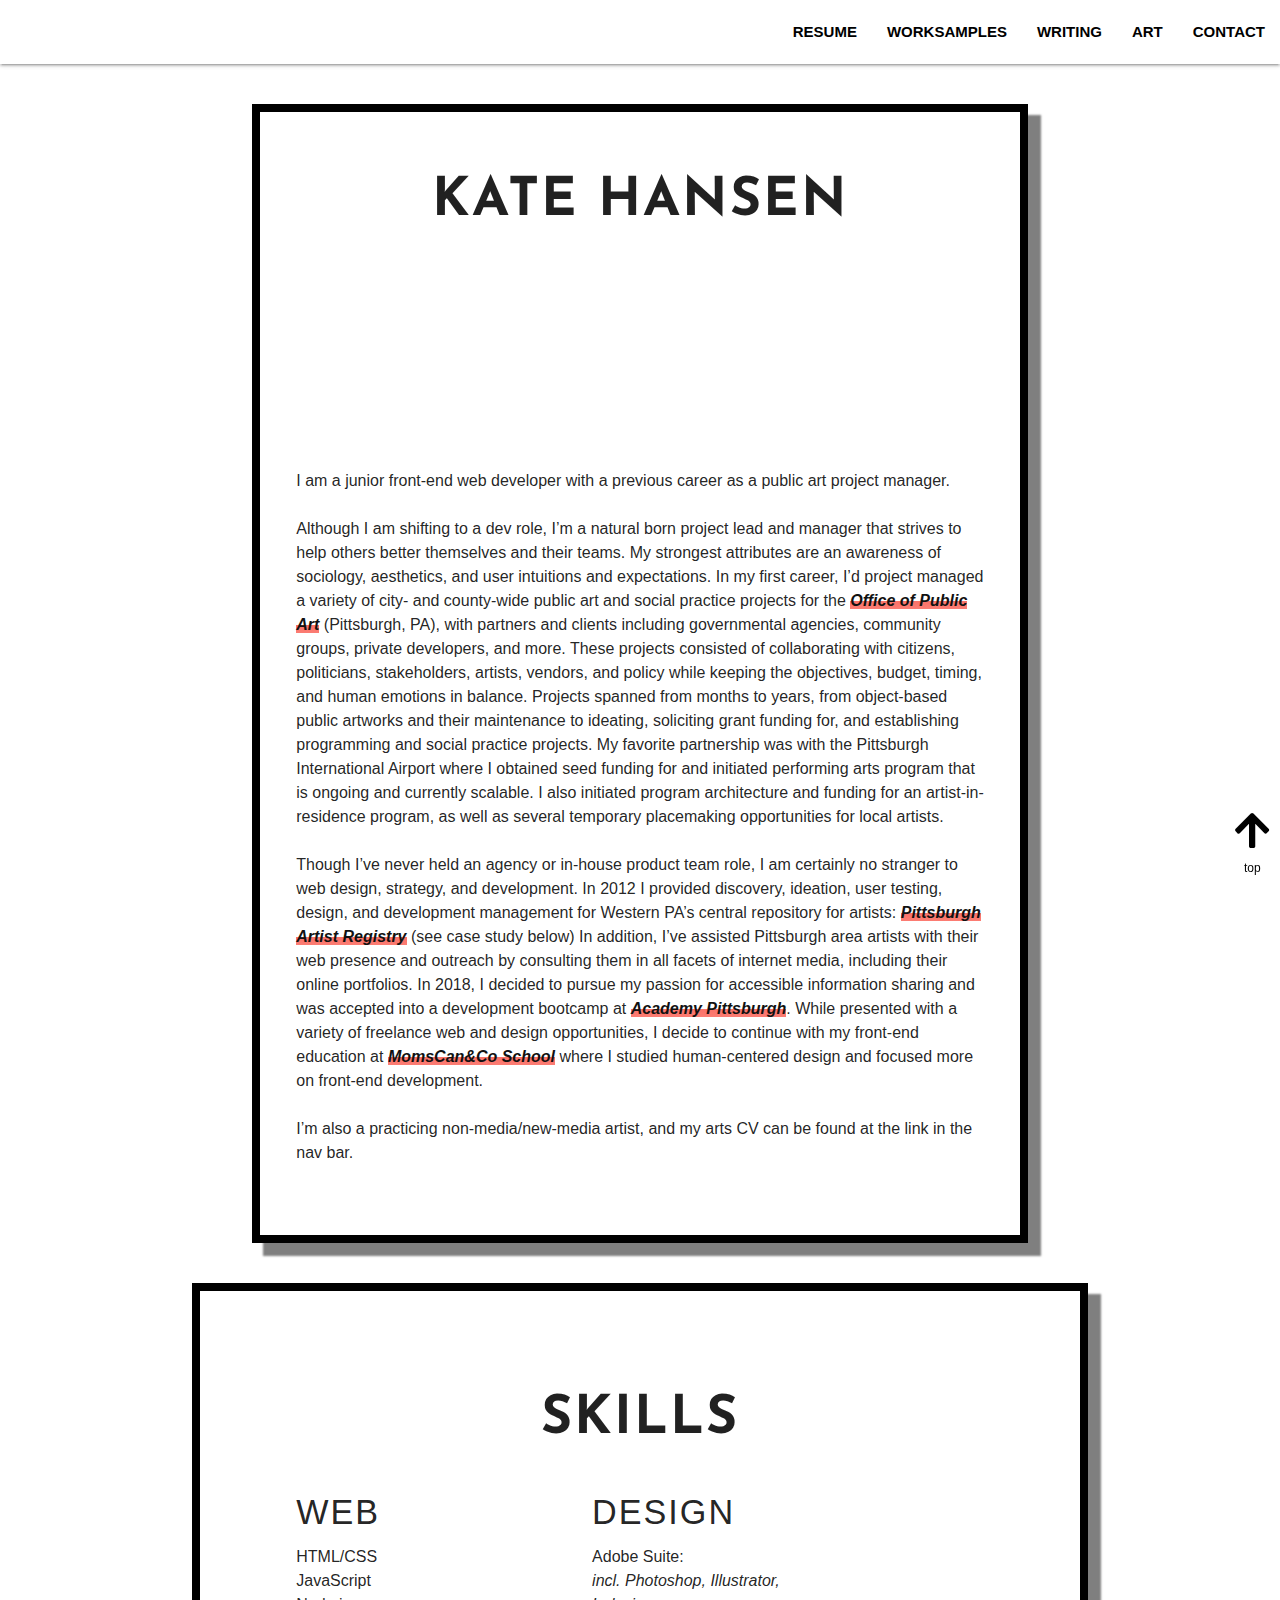
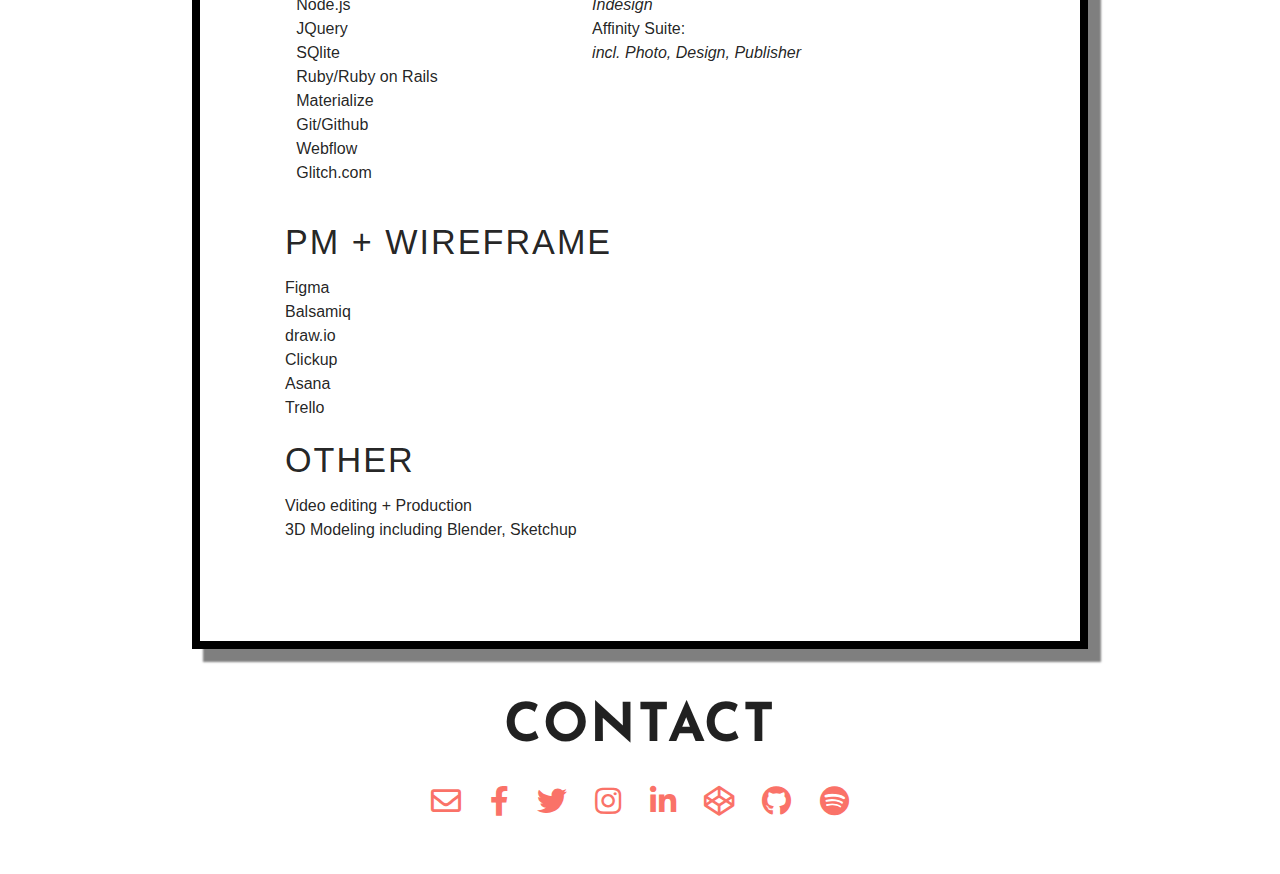
==== index.html @ cfd77d46 "broke pages apart, updated header, updated resume" ====
<!DOCTYPE html>
<html>

<head>
    <!--Import Google Icon Font-->

    <link href="https://fonts.googleapis.com/icon?family=Material+Icons" rel="stylesheet">

    <!--Import materialize.css-->
    <link type="text/css" rel="stylesheet" href="css/materialize.css" media="screen,projection">
    <link type="text/css" rel="stylesheet" href="css/stylesheet.css">
    <link href="http://fonts.googleapis.com/css?family=Josefin+Sans:700|Roboto:300,400,800&display=swap" rel="stylesheet">
    <link rel="stylesheet" href="https://use.fontawesome.com/releases/v5.8.1/css/all.css">
    <script type="text/javascript" src="js/materialize.js"></script>
    <script type="text/javascript" src="js/scripts.js"></script>


    <!--Let browser know website is optimized for mobile-->
    <meta name="viewport" content="width=device-width, initial-scale=1.0" />
</head>

<body>


    <nav>
        <div class="nav-wrapper" id="top">
            <a href="#" data-target="mobile-demo" class="sidenav-trigger"><i class="material-icons">menu</i></a>
            <ul class="right hide-on-med-and-down">
                <li><a href="HANSEN_Kate_resume.pdf" type="pdf" target="_blank">RESUME</a></li>
                <li><a href="worksamples.html">WORKSAMPLES</a></li>
                <li><a href="writing.html">WRITING</a></li>
                <li><a href="artlanding.html">ART</a></li>
                <li><a href="#contact">CONTACT</a></li>
            </ul>
        </div>
    </nav>

    <ul class="sidenav" id="mobile-demo">
        <li><a href="HANSEN_Kate_resume.pdf" type="pdf" target="_blank">RESUME</a></li>
        <li><a href="worksamples.html">WEB + DESIGN</a></li>
        <li><a href="writing.html">WRITING + WKSHPS</a></li>
        <li><a href="artlanding.html">ART</a></li>
        <li><a href="#contact">CONTACT</a></li>
    </ul>

    <a class="buttontop" href="#top">
        <i class="fas fa-arrow-up"><p class ="top">top</p></i>
    </a>



    <!--END NAV-->

    <main class="container">

        <section id="about" class="about">
            <div class="border">
                <div class="row">
                    <div class="col m12 l12">
                        <h2>KATE HANSEN</h2>
                        <div class="sidebar">
                            <div class="portrait">
                                <img class="maskedobject" src="assets/k8web.jpg" alt="Kate portrait">
                            </div>

                            <p>I am a junior front-end web developer with a previous career as a public art project manager. <br> <br> Although I am shifting to a dev role, I’m a natural born project lead and manager that strives to help others better themselves
                                and their teams. My strongest attributes are an awareness of sociology, aesthetics, and user intuitions and expectations. In my first career, I’d project managed a variety of city- and county-wide public art and social
                                practice projects for the <a href="https://www.pittsburghartscouncil.org/public-art" target="_blank">Office of Public Art</a> (Pittsburgh, PA), with partners and clients including governmental agencies, community groups,
                                private developers, and more. These projects consisted of collaborating with citizens, politicians, stakeholders, artists, vendors, and policy while keeping the objectives, budget, timing, and human emotions in balance.
                                Projects spanned from months to years, from object-based public artworks and their maintenance to ideating, soliciting grant funding for, and establishing programming and social practice projects. My favorite partnership
                                was with the Pittsburgh International Airport where I obtained seed funding for and initiated performing arts program that is ongoing and currently scalable. I also initiated program architecture and funding for an artist-in-residence
                                program, as well as several temporary placemaking opportunities for local artists. <br><br> Though I’ve never held an agency or in-house product team role, I am certainly no stranger to web design, strategy, and development.
                                In 2012 I provided discovery, ideation, user testing, design, and development management for Western PA’s central repository for artists: <a href="https://www.pittsburghartistregistry.org/" target="_blank">Pittsburgh Artist Registry</a>                                (see case study below) In addition, I’ve assisted Pittsburgh area artists with their web presence and outreach by consulting them in all facets of internet media, including their online portfolios. In 2018, I decided to
                                pursue my passion for accessible information sharing and was accepted into a development bootcamp at <a href="https://academypgh.com/" target="_blank">Academy Pittsburgh</a>. While presented with a variety of freelance
                                web and design opportunities, I decide to continue with my front-end education at <a href="https://www.momscan.co" target="_blank">MomsCan&Co School</a> where I studied human-centered design and focused more on front-end
                                development.
                                <br><br> I’m also a practicing non-media/new-media artist, and my arts CV can be found at the link in the nav bar.
                            </p>

                        </div>
                    </div>
                </div>
            </div>
        </section>

        <div class="border">
            <section id="skills">
                <h2>SKILLS</h2>
                <div class="row">
                    <div class="col s12 l5">
                        <ul class="skills1">
                            <h4>WEB</h4>
                            <li>HTML/CSS</li>
                            <li>JavaScript</li>
                            <li>Node.js</li>
                            <li>JQuery</li>
                            <li>SQlite</li>
                            <li>Ruby/Ruby on Rails</li>
                            <li>Materialize</li>
                            <li>Git/Github</li>
                            <li>Webflow</li>
                            <li>Glitch.com</li>

                        </ul>
                    </div>

                    <div class="col s12 l4">
                        <ul class="skills2">
                            <h4>DESIGN</h4>
                            <li>Adobe Suite:<br> <span class="italp">incl. Photoshop, Illustrator, Indesign</li></span>
                                <li>Affinity Suite:<span class="italp"><br>incl. Photo, Design, Publisher</li></span>
                                    </h3>
                    </div>
                </div>

                <div class="col s12 l4">
                    <ul class="skills3">
                        <h4>PM + WIREFRAME</h4>
                        <li>Figma</li>
                        <li>Balsamiq</li>
                        <li>draw.io</li>
                        <li>Clickup</li>
                        <li>Asana</li>
                        <li>Trello</li>
                        <li></li>
                    </ul>
                </div>

                <div class="col s12 l4">
                    <ul class="skills3">
                        <h4>OTHER</h4>
                        <li>Video editing + Production</li>
                        <li>3D Modeling including Blender, Sketchup</li>
                    </ul>
                </div>
        </div>

        </section>
        </div>



        <!-- -----------WRITING AND WORKSHoPS --------- -->





        <!-----------------CONTACT FORM--------------------->
        <footer class="contact" id="contact">
            <h2>CONTACT</h2>

            <div class="socialmedia">
                <a href="mailto:k8hansen@gmail.com?Subject=I followed a link from your website and here I am" target="_blank"><i class="far fa-envelope "></i></a>
                <a href="https://www.facebook.com/k8hansen" target="_blank "><i class="fab fa-facebook-f "></i></a>
                <a href="http://www.twitter.com/newgroundsIRL " target="_blank "> <i class="fab fa-twitter "></i></a>
                <a href="https://www.instagram.com/mallpalm/ " target="_blank "> <i class="fab fa-instagram "></i></a>
                <a href="https://www.linkedin.com/in/k8hansen/ " target="_blank "><i class="fab fa-linkedin-in "></i></a>
                <a href="https://codepen.io/k8hansen/ " target="_blank "><i class="fab fa-codepen "></i></a>
                <a href="https://github.com/k8hansen " target="_blank "><i class="fab fa-github "></i></a>
                <a href="https://open.spotify.com/user/1259062356?si=SzQe3dGZTHu_bhyRapSGHA " target="_blank "> <i class="fab fa-spotify "></i></a>
            </div>
        </footer>


        <!--JavaScript at end of body for optimized loading-->
        <script src="https://code.jquery.com/jquery-3.4.1.min.js"></script>
        <script src="https://cdnjs.cloudflare.com/ajax/libs/materialize/1.0.0/js/materialize.min.js"></script>
        <script>
            $(document).ready(function() {
                $('.sidenav').sidenav();
                $('.tooltipped').tooltip()
            });
        </script>

</body>

</html>
---- css/stylesheet.css ----
@media screen and (max-width: 600px) {
    .main {
        padding: 15px 20px;
    }
}

.div {
    display: block;
}

.resume {
    height: 100vh;
    padding: 0 40px;
    margin-top: 50px;
}

.contact {
    padding: 0 40px;
    margin: 50px;
}

p {
    margin-bottom: 25px;
}

.about a {
    color: #111;
    padding: 0;
    text-decoration: none;
    background-image: linear-gradient( transparent 0%, transparent calc(50% - 8px), #FA7268 calc(50% - 8px), rgb(254, 147, 140) 100%);
    transition: background-position 120ms ease-in-out, padding 120ms ease-in-out;
    background-size: 100% 200%;
    background-position: 0 0;
    font-style: italic;
    font-weight: bold;
    cursor: pointer;
}

.about a:hover {
    padding: 2px 0 4px 0;
    background-image: linear-gradient( transparent 0%, transparent calc(50% - 8px), rgb(254, 147, 140) calc(50% - 8px), #FA7268 100%);
    background-position: 0 100%;
}

.container {}


/*-------------------Navigation-------------------*/

.nav-wrapper li {
    color: black;
}

.intro {
    height: 100vh;
    z-index: 5;
}


/*------------BUTTON TOP-----------------*/

.buttontop {
    position: fixed;
    font-size: 40px;
    bottom: .1%;
    right: .8%;
    color: black !important;
    font-weight: 800;
    z-index: 10;
}

.buttontop i:hover {
    color: #FA7268;
}

.top {
    font-size: .3em;
    text-align: center;
}


/*----border-----*/

.border {
    border: 8px solid black;
    padding: 25px;
    box-shadow: 12px 12px 2px 1px rgba(0, 0, 0, .5);
}


/*-------ABOUT-----------*/

.maskedobject {
    mask: url(https://svgshare.com/i/EAi.svg);
    -webkit-mask: url(https://svgshare.com/i/EAi.svg);
    -webkit-mask-size: cover;
    text-align: center;
    max-width: 200px;
    display: block;
    margin: 0 auto;
}

section {
    min-height: 100vh;
    padding: 40px 60px;
}


/*-------SKILLS-----------*/

.logo {
    max-height: 50px;
    margin-top: 25px;
}

.rectangle {
    max-height: 60px;
}

.italp {
    font-style: italic;
}


/*--------WORKSAMPLE CARDS----------*/

.row {
    width: 100%;
}

.card {
    border: 6px solid black;
}


/*--------CONTACT----------*/

.socialmedia,
.far,
.fab {
    font-size: 30px;
}

.contact {
    text-align: center;
}

.contact a {
    padding: 10px;
    color: #FA7268;
}

.contact a:hover {
    padding: 10px;
    color: orangered;
}


/* --------ARTWORK-------- */

.workcontainer {
    justify-content: center;
}

.dadpranks h4 {
    padding: 40px;
}

.artworkembed {
    max-width: 100%;
    text-align: center;
}

.sectioncolumn {
    flex-direction: column;
}

.sectioncolumn h2 {
    text-align: left;
}

.sectionheader {
    display: flex;
    justify-content: space-between;
}
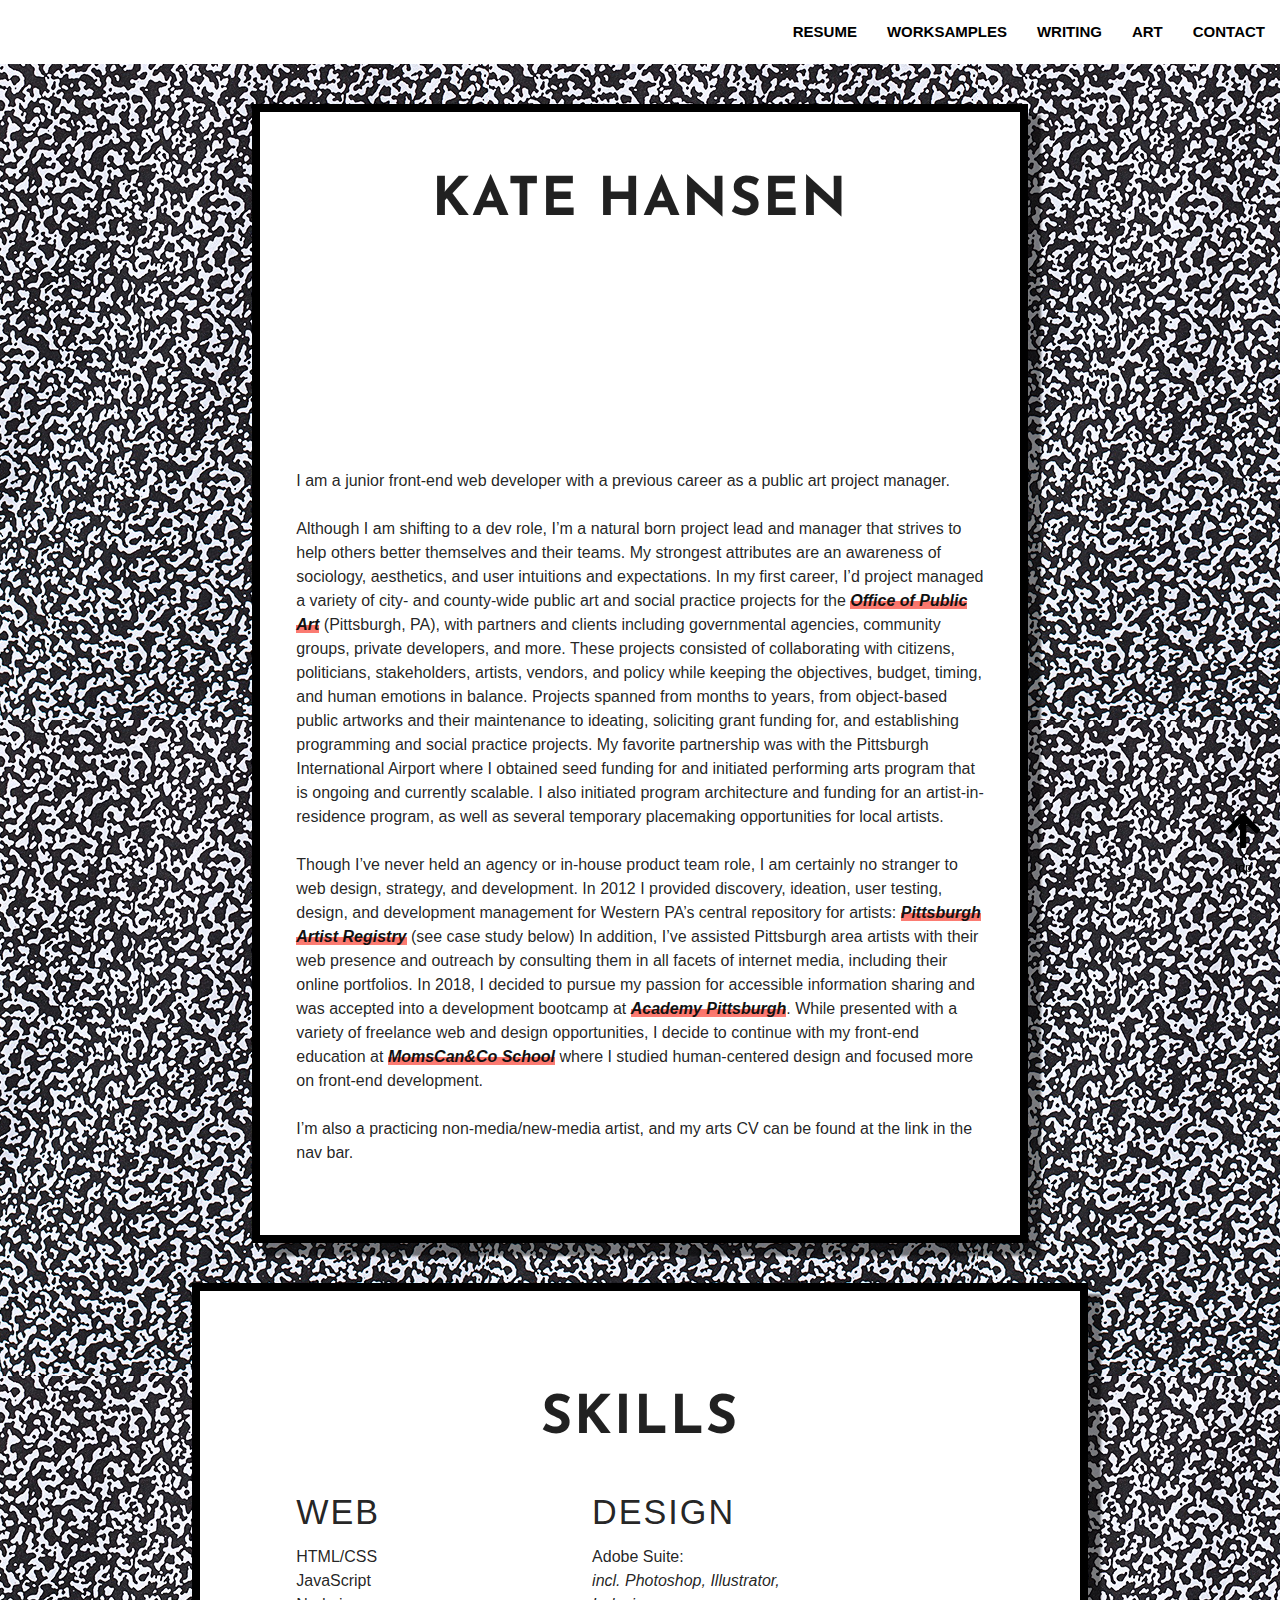
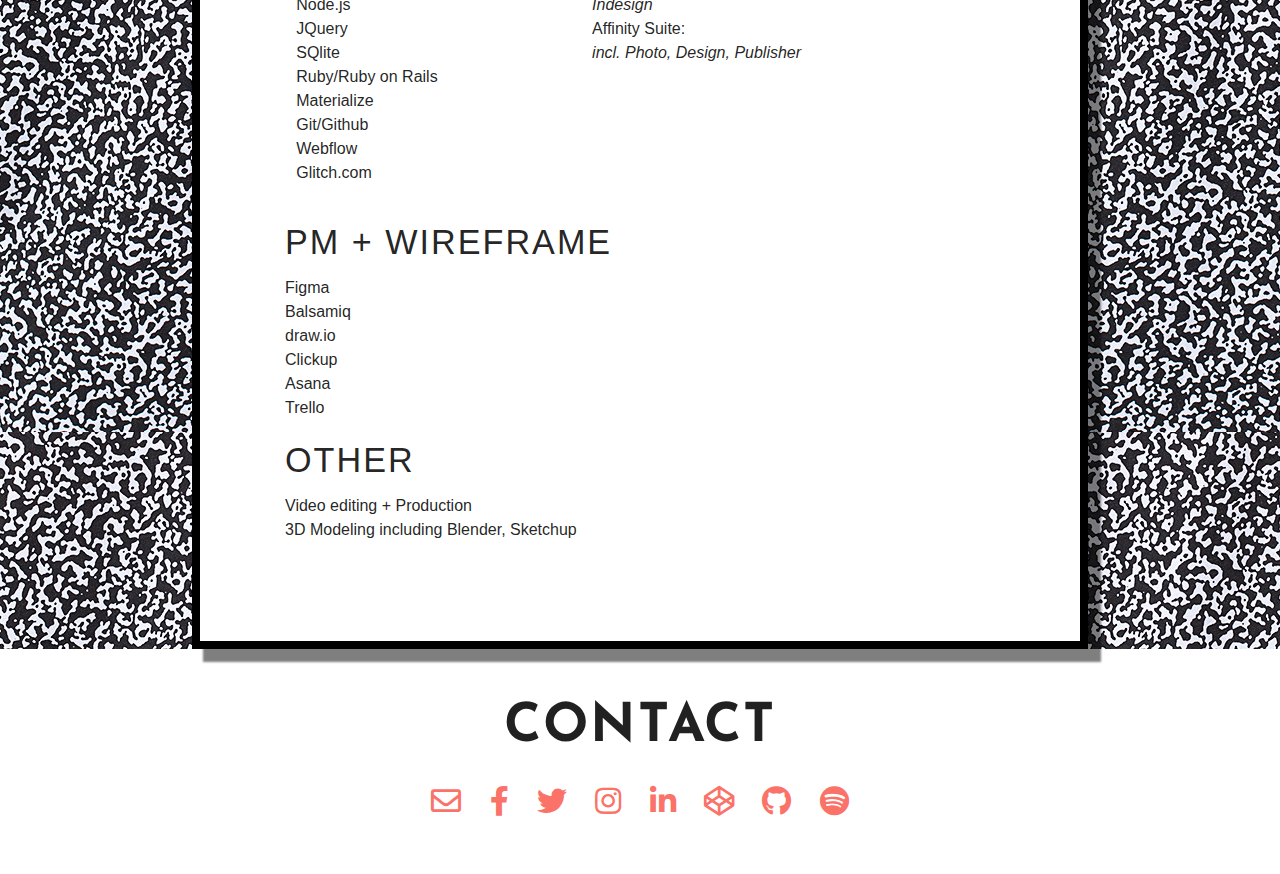
==== commit 222db020: "updated workstamples and background" ====
--- a/index.html
+++ b/index.html
@@ -50,128 +50,129 @@
 
 
     <!--END NAV-->
+    <div class="noborder">
+        <main class="container">
 
-    <main class="container">
+            <section id="about" class="about">
+                <div class="border">
+                    <div class="row">
+                        <div class="col m12 l12">
+                            <h2>KATE HANSEN</h2>
+                            <div class="sidebar">
+                                <div class="portrait">
+                                    <img class="maskedobject" src="assets/k8web.jpg" alt="Kate portrait">
+                                </div>
 
-        <section id="about" class="about">
-            <div class="border">
-                <div class="row">
-                    <div class="col m12 l12">
-                        <h2>KATE HANSEN</h2>
-                        <div class="sidebar">
-                            <div class="portrait">
-                                <img class="maskedobject" src="assets/k8web.jpg" alt="Kate portrait">
+                                <p>I am a junior front-end web developer with a previous career as a public art project manager. <br> <br> Although I am shifting to a dev role, I’m a natural born project lead and manager that strives to help others better
+                                    themselves and their teams. My strongest attributes are an awareness of sociology, aesthetics, and user intuitions and expectations. In my first career, I’d project managed a variety of city- and county-wide public
+                                    art and social practice projects for the <a href="https://www.pittsburghartscouncil.org/public-art" target="_blank">Office of Public Art</a> (Pittsburgh, PA), with partners and clients including governmental agencies,
+                                    community groups, private developers, and more. These projects consisted of collaborating with citizens, politicians, stakeholders, artists, vendors, and policy while keeping the objectives, budget, timing, and human
+                                    emotions in balance. Projects spanned from months to years, from object-based public artworks and their maintenance to ideating, soliciting grant funding for, and establishing programming and social practice projects.
+                                    My favorite partnership was with the Pittsburgh International Airport where I obtained seed funding for and initiated performing arts program that is ongoing and currently scalable. I also initiated program architecture
+                                    and funding for an artist-in-residence program, as well as several temporary placemaking opportunities for local artists. <br><br> Though I’ve never held an agency or in-house product team role, I am certainly no stranger
+                                    to web design, strategy, and development. In 2012 I provided discovery, ideation, user testing, design, and development management for Western PA’s central repository for artists: <a href="https://www.pittsburghartistregistry.org/"
+                                        target="_blank">Pittsburgh Artist Registry</a> (see case study below) In addition, I’ve assisted Pittsburgh area artists with their web presence and outreach by consulting them in all facets of internet media, including
+                                    their online portfolios. In 2018, I decided to pursue my passion for accessible information sharing and was accepted into a development bootcamp at <a href="https://academypgh.com/" target="_blank">Academy Pittsburgh</a>.
+                                    While presented with a variety of freelance web and design opportunities, I decide to continue with my front-end education at <a href="https://www.momscan.co" target="_blank">MomsCan&Co School</a> where I studied human-centered
+                                    design and focused more on front-end development.
+                                    <br><br> I’m also a practicing non-media/new-media artist, and my arts CV can be found at the link in the nav bar.
+                                </p>
+
                             </div>
-
-                            <p>I am a junior front-end web developer with a previous career as a public art project manager. <br> <br> Although I am shifting to a dev role, I’m a natural born project lead and manager that strives to help others better themselves
-                                and their teams. My strongest attributes are an awareness of sociology, aesthetics, and user intuitions and expectations. In my first career, I’d project managed a variety of city- and county-wide public art and social
-                                practice projects for the <a href="https://www.pittsburghartscouncil.org/public-art" target="_blank">Office of Public Art</a> (Pittsburgh, PA), with partners and clients including governmental agencies, community groups,
-                                private developers, and more. These projects consisted of collaborating with citizens, politicians, stakeholders, artists, vendors, and policy while keeping the objectives, budget, timing, and human emotions in balance.
-                                Projects spanned from months to years, from object-based public artworks and their maintenance to ideating, soliciting grant funding for, and establishing programming and social practice projects. My favorite partnership
-                                was with the Pittsburgh International Airport where I obtained seed funding for and initiated performing arts program that is ongoing and currently scalable. I also initiated program architecture and funding for an artist-in-residence
-                                program, as well as several temporary placemaking opportunities for local artists. <br><br> Though I’ve never held an agency or in-house product team role, I am certainly no stranger to web design, strategy, and development.
-                                In 2012 I provided discovery, ideation, user testing, design, and development management for Western PA’s central repository for artists: <a href="https://www.pittsburghartistregistry.org/" target="_blank">Pittsburgh Artist Registry</a>                                (see case study below) In addition, I’ve assisted Pittsburgh area artists with their web presence and outreach by consulting them in all facets of internet media, including their online portfolios. In 2018, I decided to
-                                pursue my passion for accessible information sharing and was accepted into a development bootcamp at <a href="https://academypgh.com/" target="_blank">Academy Pittsburgh</a>. While presented with a variety of freelance
-                                web and design opportunities, I decide to continue with my front-end education at <a href="https://www.momscan.co" target="_blank">MomsCan&Co School</a> where I studied human-centered design and focused more on front-end
-                                development.
-                                <br><br> I’m also a practicing non-media/new-media artist, and my arts CV can be found at the link in the nav bar.
-                            </p>
-
                         </div>
                     </div>
                 </div>
-            </div>
-        </section>
+            </section>
 
-        <div class="border">
-            <section id="skills">
-                <h2>SKILLS</h2>
-                <div class="row">
-                    <div class="col s12 l5">
-                        <ul class="skills1">
-                            <h4>WEB</h4>
-                            <li>HTML/CSS</li>
-                            <li>JavaScript</li>
-                            <li>Node.js</li>
-                            <li>JQuery</li>
-                            <li>SQlite</li>
-                            <li>Ruby/Ruby on Rails</li>
-                            <li>Materialize</li>
-                            <li>Git/Github</li>
-                            <li>Webflow</li>
-                            <li>Glitch.com</li>
+            <div class="border">
+                <section id="skills">
+                    <h2>SKILLS</h2>
+                    <div class="row">
+                        <div class="col s12 l5">
+                            <ul class="skills1">
+                                <h4>WEB</h4>
+                                <li>HTML/CSS</li>
+                                <li>JavaScript</li>
+                                <li>Node.js</li>
+                                <li>JQuery</li>
+                                <li>SQlite</li>
+                                <li>Ruby/Ruby on Rails</li>
+                                <li>Materialize</li>
+                                <li>Git/Github</li>
+                                <li>Webflow</li>
+                                <li>Glitch.com</li>
 
+                            </ul>
+                        </div>
+
+                        <div class="col s12 l4">
+                            <ul class="skills2">
+                                <h4>DESIGN</h4>
+                                <li>Adobe Suite:<br> <span class="italp">incl. Photoshop, Illustrator, Indesign</li></span>
+                                    <li>Affinity Suite:<span class="italp"><br>incl. Photo, Design, Publisher</li></span>
+                                        </h3>
+                        </div>
+                    </div>
+
+                    <div class="col s12 l4">
+                        <ul class="skills3">
+                            <h4>PM + WIREFRAME</h4>
+                            <li>Figma</li>
+                            <li>Balsamiq</li>
+                            <li>draw.io</li>
+                            <li>Clickup</li>
+                            <li>Asana</li>
+                            <li>Trello</li>
+                            <li></li>
                         </ul>
                     </div>
 
                     <div class="col s12 l4">
-                        <ul class="skills2">
-                            <h4>DESIGN</h4>
-                            <li>Adobe Suite:<br> <span class="italp">incl. Photoshop, Illustrator, Indesign</li></span>
-                                <li>Affinity Suite:<span class="italp"><br>incl. Photo, Design, Publisher</li></span>
-                                    </h3>
+                        <ul class="skills3">
+                            <h4>OTHER</h4>
+                            <li>Video editing + Production</li>
+                            <li>3D Modeling including Blender, Sketchup</li>
+                        </ul>
                     </div>
-                </div>
+            </div>
 
-                <div class="col s12 l4">
-                    <ul class="skills3">
-                        <h4>PM + WIREFRAME</h4>
-                        <li>Figma</li>
-                        <li>Balsamiq</li>
-                        <li>draw.io</li>
-                        <li>Clickup</li>
-                        <li>Asana</li>
-                        <li>Trello</li>
-                        <li></li>
-                    </ul>
-                </div>
+            </section>
+    </div>
 
-                <div class="col s12 l4">
-                    <ul class="skills3">
-                        <h4>OTHER</h4>
-                        <li>Video editing + Production</li>
-                        <li>3D Modeling including Blender, Sketchup</li>
-                    </ul>
-                </div>
-        </div>
+    </div>
 
-        </section>
-        </div>
-
-
-
-        <!-- -----------WRITING AND WORKSHoPS --------- -->
+    <!-- -----------WRITING AND WORKSHoPS --------- -->
 
 
 
 
 
-        <!-----------------CONTACT FORM--------------------->
-        <footer class="contact" id="contact">
-            <h2>CONTACT</h2>
+    <!-----------------CONTACT FORM--------------------->
+    <footer class="contact" id="contact">
+        <h2>CONTACT</h2>
 
-            <div class="socialmedia">
-                <a href="mailto:k8hansen@gmail.com?Subject=I followed a link from your website and here I am" target="_blank"><i class="far fa-envelope "></i></a>
-                <a href="https://www.facebook.com/k8hansen" target="_blank "><i class="fab fa-facebook-f "></i></a>
-                <a href="http://www.twitter.com/newgroundsIRL " target="_blank "> <i class="fab fa-twitter "></i></a>
-                <a href="https://www.instagram.com/mallpalm/ " target="_blank "> <i class="fab fa-instagram "></i></a>
-                <a href="https://www.linkedin.com/in/k8hansen/ " target="_blank "><i class="fab fa-linkedin-in "></i></a>
-                <a href="https://codepen.io/k8hansen/ " target="_blank "><i class="fab fa-codepen "></i></a>
-                <a href="https://github.com/k8hansen " target="_blank "><i class="fab fa-github "></i></a>
-                <a href="https://open.spotify.com/user/1259062356?si=SzQe3dGZTHu_bhyRapSGHA " target="_blank "> <i class="fab fa-spotify "></i></a>
-            </div>
-        </footer>
+        <div class="socialmedia">
+            <a href="mailto:k8hansen@gmail.com?Subject=I followed a link from your website and here I am" target="_blank"><i class="far fa-envelope "></i></a>
+            <a href="https://www.facebook.com/k8hansen" target="_blank "><i class="fab fa-facebook-f "></i></a>
+            <a href="http://www.twitter.com/newgroundsIRL " target="_blank "> <i class="fab fa-twitter "></i></a>
+            <a href="https://www.instagram.com/mallpalm/ " target="_blank "> <i class="fab fa-instagram "></i></a>
+            <a href="https://www.linkedin.com/in/k8hansen/ " target="_blank "><i class="fab fa-linkedin-in "></i></a>
+            <a href="https://codepen.io/k8hansen/ " target="_blank "><i class="fab fa-codepen "></i></a>
+            <a href="https://github.com/k8hansen " target="_blank "><i class="fab fa-github "></i></a>
+            <a href="https://open.spotify.com/user/1259062356?si=SzQe3dGZTHu_bhyRapSGHA " target="_blank "> <i class="fab fa-spotify "></i></a>
+        </div>
+    </footer>
 
 
-        <!--JavaScript at end of body for optimized loading-->
-        <script src="https://code.jquery.com/jquery-3.4.1.min.js"></script>
-        <script src="https://cdnjs.cloudflare.com/ajax/libs/materialize/1.0.0/js/materialize.min.js"></script>
-        <script>
-            $(document).ready(function() {
-                $('.sidenav').sidenav();
-                $('.tooltipped').tooltip()
-            });
-        </script>
+    <!--JavaScript at end of body for optimized loading-->
+    <script src="https://code.jquery.com/jquery-3.4.1.min.js"></script>
+    <script src="https://cdnjs.cloudflare.com/ajax/libs/materialize/1.0.0/js/materialize.min.js"></script>
+    <script>
+        $(document).ready(function() {
+            $('.sidenav').sidenav();
+            $('.tooltipped').tooltip()
+        });
+    </script>
 
 </body>
 
--- a/css/stylesheet.css
+++ b/css/stylesheet.css
@@ -42,13 +42,12 @@
     background-position: 0 100%;
 }
 
-.container {}
-
 
 /*-------------------Navigation-------------------*/
 
 .nav-wrapper li {
     color: black;
+    background-color: white;
 }
 
 .intro {
@@ -63,7 +62,7 @@
     position: fixed;
     font-size: 40px;
     bottom: .1%;
-    right: .8%;
+    right: 1.5%;
     color: black !important;
     font-weight: 800;
     z-index: 10;
@@ -85,6 +84,23 @@
     border: 8px solid black;
     padding: 25px;
     box-shadow: 12px 12px 2px 1px rgba(0, 0, 0, .5);
+    background-color: white;
+}
+
+@media screen and (max-width: 600px) {
+    .border {
+        border: none;
+        padding: 0px;
+        box-shadow: none;
+    }
+    .noborder {
+        background-color: none;
+    }
+}
+
+.noborder {
+    background-repeat: repeat;
+    background-image: url("/assets/notebook.png")
 }
 
 
@@ -132,6 +148,76 @@
     border: 6px solid black;
 }
 
+.boldtype {
+    font-weight: bold;
+}
+
+.linkbutton {
+    border: 8px solid black;
+    padding: 25px;
+    font-weight: bold;
+    font-size: 1.2em;
+    text-align: center;
+    margin: 10px;
+    background-color: #FA7268;
+}
+
+.linkbutton:hover {
+    cursor: pointer;
+    background-color: black;
+    color: white;
+}
+
+.buttonlink-worksamples {
+    color: black;
+    margin-bottom: 5rem;
+}
+
+.worksample-image {
+    width: 250px;
+    height: auto;
+    padding: 25px;
+    border: 8px solid black;
+}
+
+.worksample-imgcontainer {
+    display: flex;
+    justify-content: space-around;
+}
+
+.worksample-heading,
+h3 {
+    padding-top: 2rem;
+}
+
+.worksample-heading,
+h5 {
+    padding-top: 2rem;
+}
+
+.worksample-body {
+    background-repeat: repeat;
+    background-image: url("/assets/notebook.png")
+}
+
+.webdesign {
+    background-color: rgba(223, 223, 223);
+    border-radius: 25px;
+    margin: 20px;
+}
+
+.production {
+    background-color: rgba(191, 191, 191);
+    border-radius: 25px;
+    margin: 20px;
+}
+
+.other {
+    background-color: rgba(155, 155, 155);
+    border-radius: 25px;
+    margin: 20px;
+}
+
 
 /*--------CONTACT----------*/
 
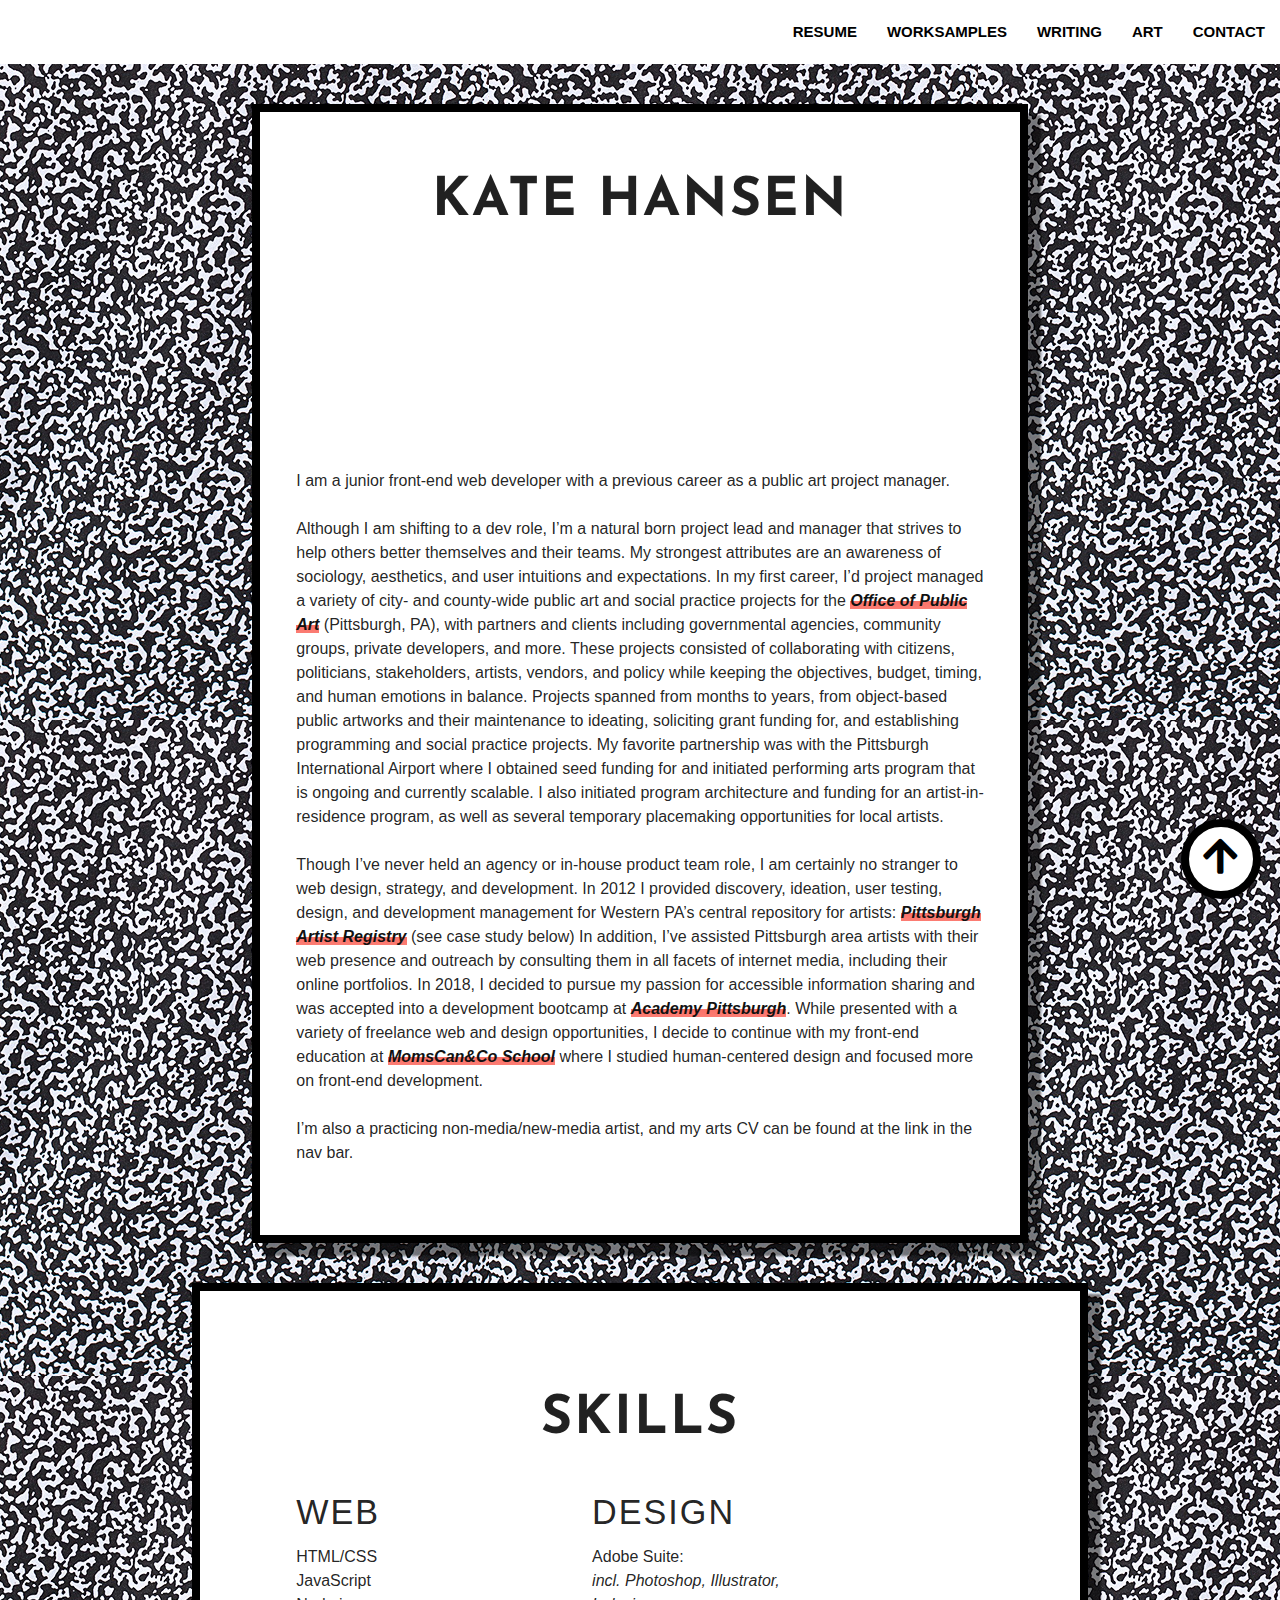
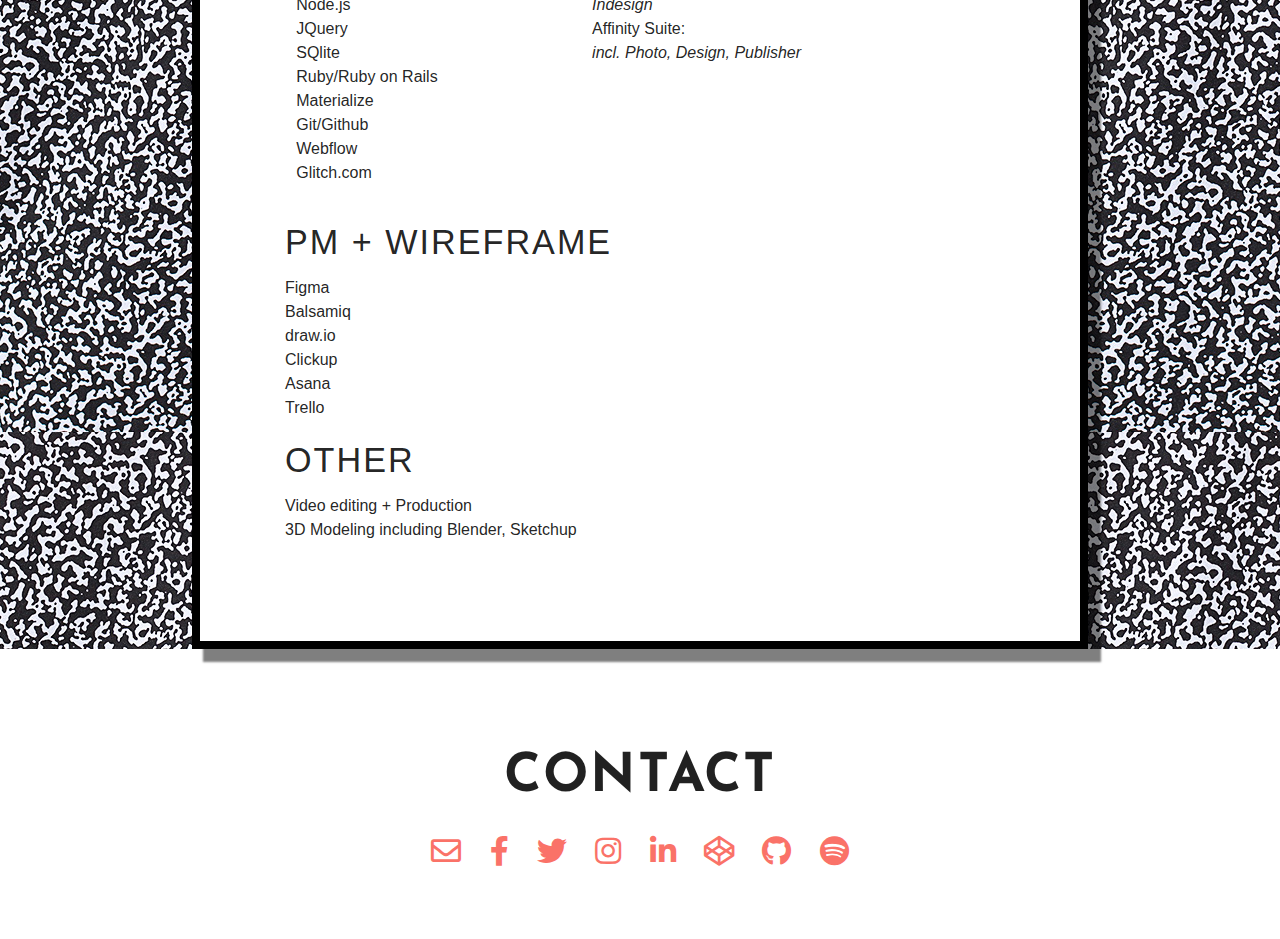
==== commit 1835caae: "added disclaimer and par worksample, edited top button" ====
--- a/index.html
+++ b/index.html
@@ -44,7 +44,7 @@
     </ul>
 
     <a class="buttontop" href="#top">
-        <i class="fas fa-arrow-up"><p class ="top">top</p></i>
+        <i class="fas fa-arrow-up"></i>
     </a>
 
 
--- a/css/stylesheet.css
+++ b/css/stylesheet.css
@@ -15,12 +15,16 @@
 }
 
 .contact {
-    padding: 0 40px;
+    padding: 15px 40px;
     margin: 50px;
 }
 
 p {
     margin-bottom: 25px;
+}
+
+.nav-wrapper {
+    background-color: white;
 }
 
 .about a {
@@ -66,10 +70,22 @@
     color: black !important;
     font-weight: 800;
     z-index: 10;
+    border-radius: 50px;
+    width: 80px;
+    height: 80px;
+    background-color: white;
+    text-align: center;
+    vertical-align: middle;
+    display: inline-block;
+    border: 8px solid black;
+}
+
+.buttontop:hover {
+    background-color: #ccff00;
 }
 
 .buttontop i:hover {
-    color: #FA7268;
+    color: rgb(7, 7, 7);
 }
 
 .top {
@@ -218,6 +234,34 @@
     margin: 20px;
 }
 
+.disclaimer {
+    background-color: white;
+    border: 8px solid black;
+    margin: 15px;
+    text-align: center;
+}
+
+.disclaimer h4 {
+    text-align: center;
+}
+
+@media screen and (max-width: 600px) {
+    .disclaimer {
+        border: none;
+        padding: 0px;
+        box-shadow: none;
+        text-align: center;
+    }
+    .disclaimer h1 {
+        font-size: 1em;
+        padding: 10px;
+    }
+}
+
+.par-button {
+    text-align: center;
+}
+
 
 /*--------CONTACT----------*/
 
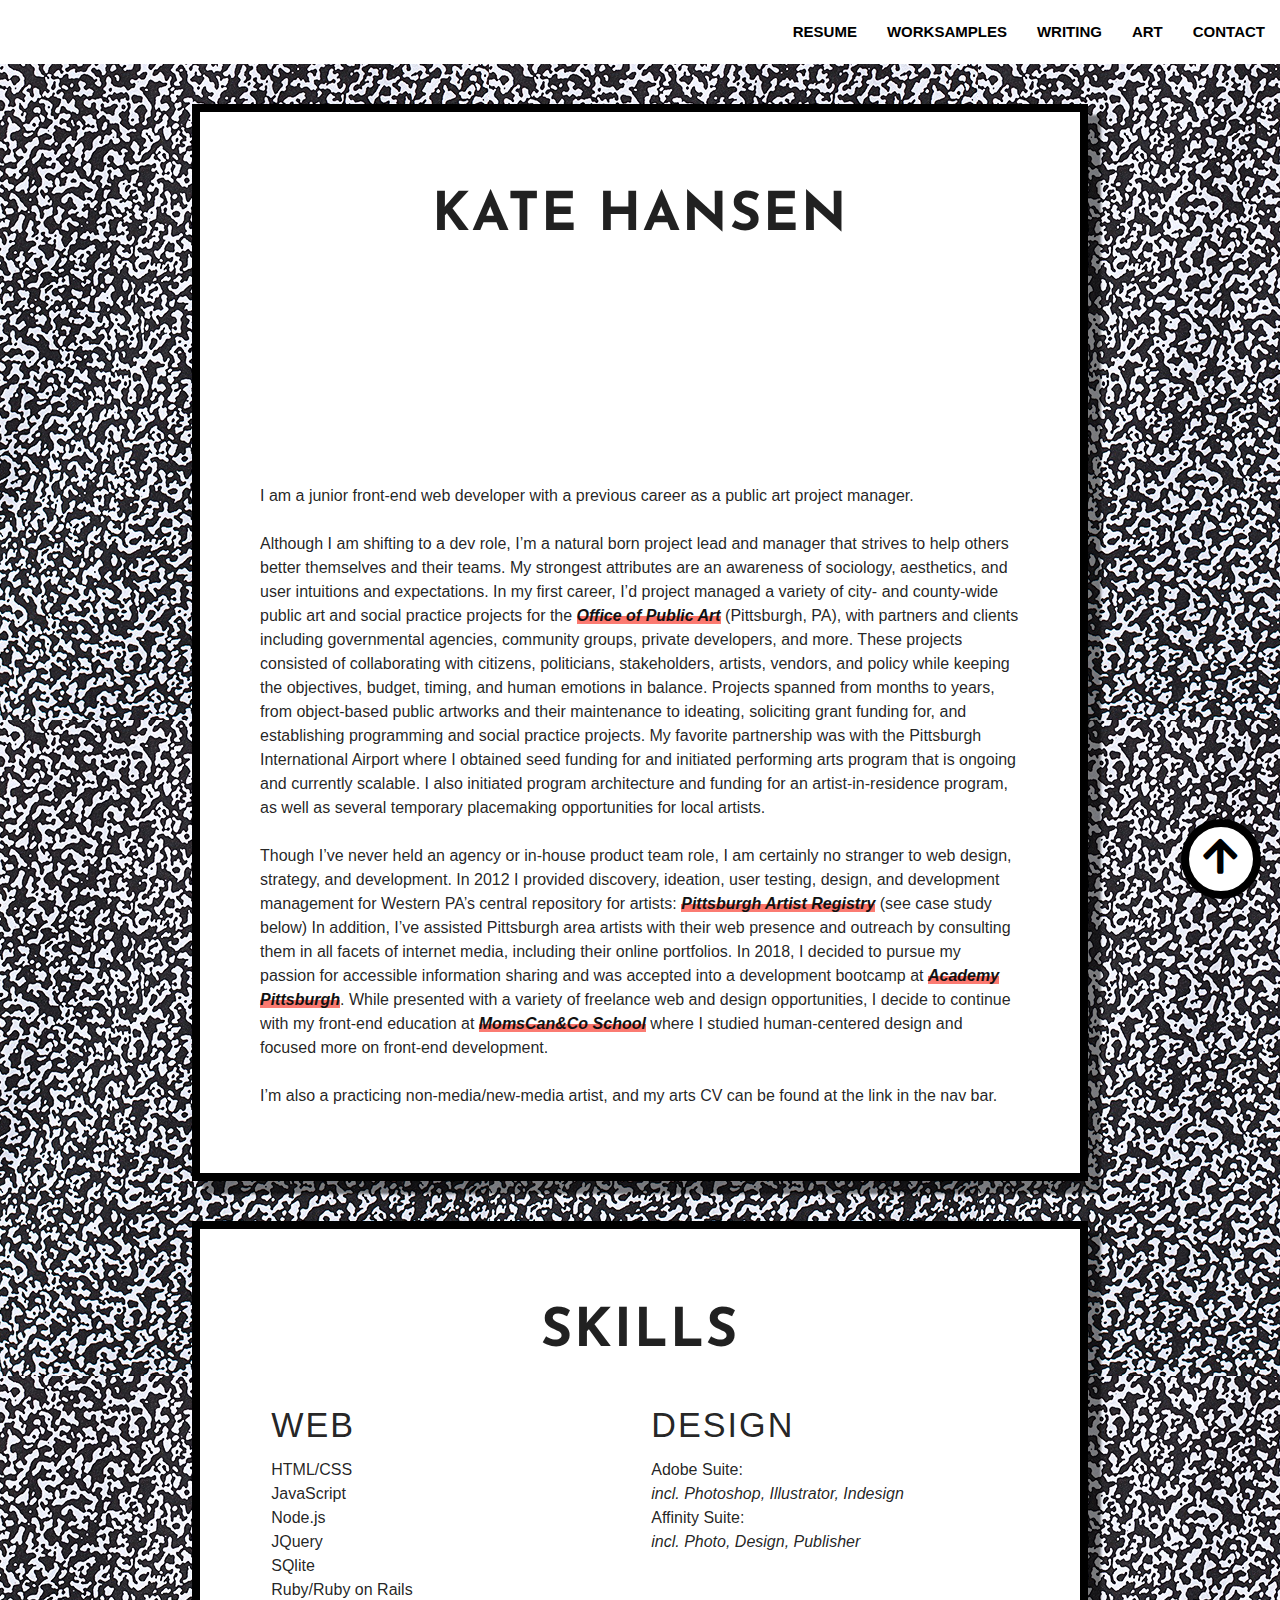
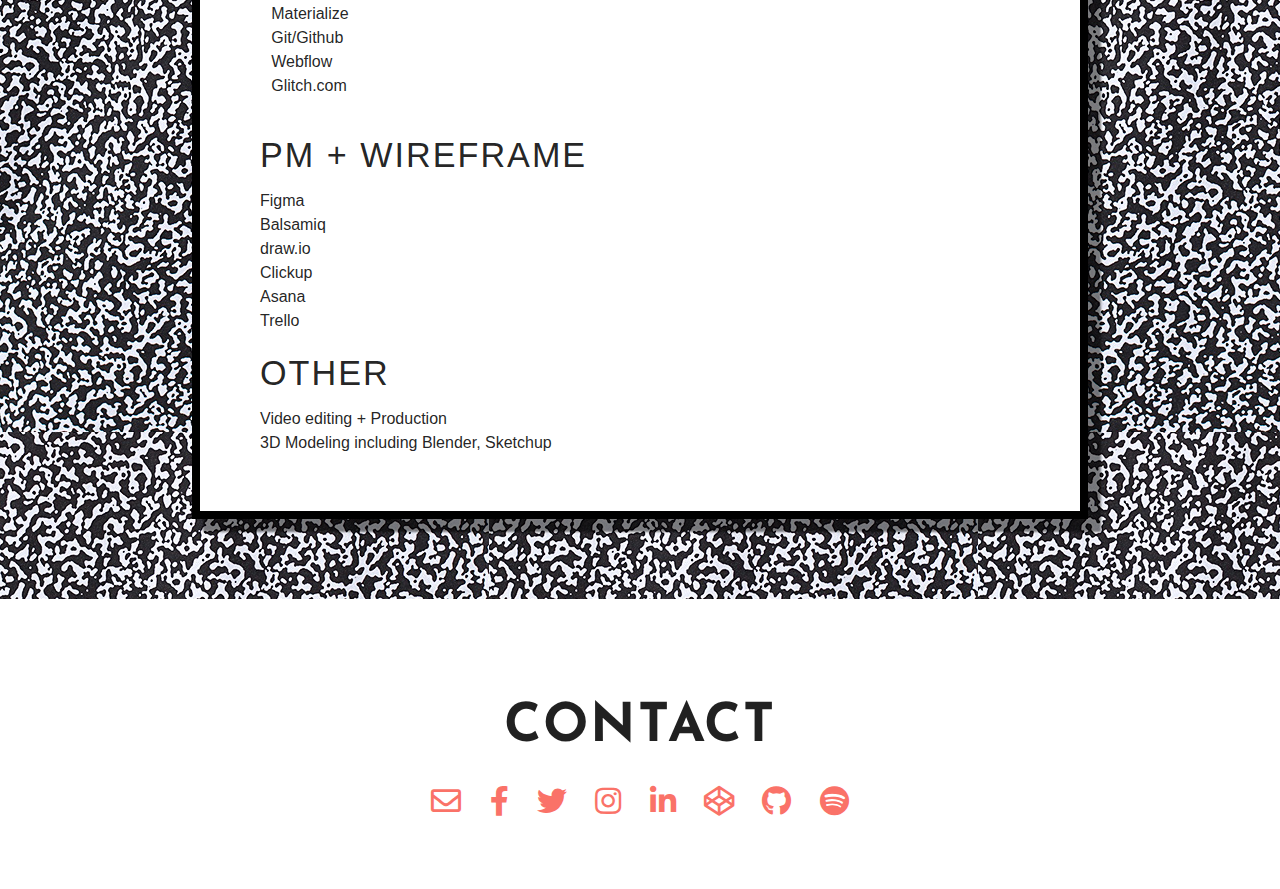
==== commit 33c70c31: "Refactor markup of homepage blocks" ====
--- a/index.html
+++ b/index.html
@@ -53,90 +53,94 @@
     <div class="noborder">
         <main class="container">
 
-            <section id="about" class="about">
-                <div class="border">
+            <div id="about" class="border about">
+                <h2>KATE HANSEN</h2>
+                <div class="sidebar">
+                    <div class="portrait">
+                        <img class="maskedobject" src="assets/k8web.jpg" alt="Kate portrait">
+                    </div>
+
+                    <p>I am a junior front-end web developer with a previous career as a public art project manager. <br> <br> Although I am shifting to a dev role, I’m a natural born project lead and manager that strives to help others better themselves
+                        and their teams. My strongest attributes are an awareness of sociology, aesthetics, and user intuitions and expectations. In my first career, I’d project managed a variety of city- and county-wide public art and social practice
+                        projects for the <a href="https://www.pittsburghartscouncil.org/public-art" target="_blank">Office of Public Art</a> (Pittsburgh, PA), with partners and clients including governmental agencies, community groups, private developers,
+                        and more. These projects consisted of collaborating with citizens, politicians, stakeholders, artists, vendors, and policy while keeping the objectives, budget, timing, and human emotions in balance. Projects spanned from months
+                        to years, from object-based public artworks and their maintenance to ideating, soliciting grant funding for, and establishing programming and social practice projects. My favorite partnership was with the Pittsburgh International
+                        Airport where I obtained seed funding for and initiated performing arts program that is ongoing and currently scalable. I also initiated program architecture and funding for an artist-in-residence program, as well as several temporary
+                        placemaking opportunities for local artists. <br><br> Though I’ve never held an agency or in-house product team role, I am certainly no stranger to web design, strategy, and development. In 2012 I provided discovery, ideation,
+                        user testing, design, and development management for Western PA’s central repository for artists: <a href="https://www.pittsburghartistregistry.org/" target="_blank">Pittsburgh Artist Registry</a> (see case study below) In addition,
+                        I’ve assisted Pittsburgh area artists with their web presence and outreach by consulting them in all facets of internet media, including their online portfolios. In 2018, I decided to pursue my passion for accessible information
+                        sharing and was accepted into a development bootcamp at <a href="https://academypgh.com/" target="_blank">Academy Pittsburgh</a>. While presented with a variety of freelance web and design opportunities, I decide to continue with
+                        my front-end education at <a href="https://www.momscan.co" target="_blank">MomsCan&Co School</a> where I studied human-centered design and focused more on front-end development.
+                        <br><br> I’m also a practicing non-media/new-media artist, and my arts CV can be found at the link in the nav bar.
+                    </p>
+                </div>
+            </div>
+
+
+
+            <!--
+                <section id="about" class="about">
+                
+                
+
                     <div class="row">
-                        <div class="col m12 l12">
-                            <h2>KATE HANSEN</h2>
-                            <div class="sidebar">
-                                <div class="portrait">
-                                    <img class="maskedobject" src="assets/k8web.jpg" alt="Kate portrait">
-                                </div>
-
-                                <p>I am a junior front-end web developer with a previous career as a public art project manager. <br> <br> Although I am shifting to a dev role, I’m a natural born project lead and manager that strives to help others better
-                                    themselves and their teams. My strongest attributes are an awareness of sociology, aesthetics, and user intuitions and expectations. In my first career, I’d project managed a variety of city- and county-wide public
-                                    art and social practice projects for the <a href="https://www.pittsburghartscouncil.org/public-art" target="_blank">Office of Public Art</a> (Pittsburgh, PA), with partners and clients including governmental agencies,
-                                    community groups, private developers, and more. These projects consisted of collaborating with citizens, politicians, stakeholders, artists, vendors, and policy while keeping the objectives, budget, timing, and human
-                                    emotions in balance. Projects spanned from months to years, from object-based public artworks and their maintenance to ideating, soliciting grant funding for, and establishing programming and social practice projects.
-                                    My favorite partnership was with the Pittsburgh International Airport where I obtained seed funding for and initiated performing arts program that is ongoing and currently scalable. I also initiated program architecture
-                                    and funding for an artist-in-residence program, as well as several temporary placemaking opportunities for local artists. <br><br> Though I’ve never held an agency or in-house product team role, I am certainly no stranger
-                                    to web design, strategy, and development. In 2012 I provided discovery, ideation, user testing, design, and development management for Western PA’s central repository for artists: <a href="https://www.pittsburghartistregistry.org/"
-                                        target="_blank">Pittsburgh Artist Registry</a> (see case study below) In addition, I’ve assisted Pittsburgh area artists with their web presence and outreach by consulting them in all facets of internet media, including
-                                    their online portfolios. In 2018, I decided to pursue my passion for accessible information sharing and was accepted into a development bootcamp at <a href="https://academypgh.com/" target="_blank">Academy Pittsburgh</a>.
-                                    While presented with a variety of freelance web and design opportunities, I decide to continue with my front-end education at <a href="https://www.momscan.co" target="_blank">MomsCan&Co School</a> where I studied human-centered
-                                    design and focused more on front-end development.
-                                    <br><br> I’m also a practicing non-media/new-media artist, and my arts CV can be found at the link in the nav bar.
-                                </p>
-
-                            </div>
+                        <div class="col">
+                            
                         </div>
                     </div>
-                </div>
-            </section>
+            -->
 
-            <div class="border">
-                <section id="skills">
-                    <h2>SKILLS</h2>
-                    <div class="row">
-                        <div class="col s12 l5">
-                            <ul class="skills1">
-                                <h4>WEB</h4>
-                                <li>HTML/CSS</li>
-                                <li>JavaScript</li>
-                                <li>Node.js</li>
-                                <li>JQuery</li>
-                                <li>SQlite</li>
-                                <li>Ruby/Ruby on Rails</li>
-                                <li>Materialize</li>
-                                <li>Git/Github</li>
-                                <li>Webflow</li>
-                                <li>Glitch.com</li>
+            <div id="skills" class="border">
+                <h2>SKILLS</h2>
+                <div class="row">
+                    <div class="col s12 l6">
+                        <ul class="skills1">
+                            <h4>WEB</h4>
+                            <li>HTML/CSS</li>
+                            <li>JavaScript</li>
+                            <li>Node.js</li>
+                            <li>JQuery</li>
+                            <li>SQlite</li>
+                            <li>Ruby/Ruby on Rails</li>
+                            <li>Materialize</li>
+                            <li>Git/Github</li>
+                            <li>Webflow</li>
+                            <li>Glitch.com</li>
 
-                            </ul>
-                        </div>
-
-                        <div class="col s12 l4">
-                            <ul class="skills2">
-                                <h4>DESIGN</h4>
-                                <li>Adobe Suite:<br> <span class="italp">incl. Photoshop, Illustrator, Indesign</li></span>
-                                    <li>Affinity Suite:<span class="italp"><br>incl. Photo, Design, Publisher</li></span>
-                                        </h3>
-                        </div>
-                    </div>
-
-                    <div class="col s12 l4">
-                        <ul class="skills3">
-                            <h4>PM + WIREFRAME</h4>
-                            <li>Figma</li>
-                            <li>Balsamiq</li>
-                            <li>draw.io</li>
-                            <li>Clickup</li>
-                            <li>Asana</li>
-                            <li>Trello</li>
-                            <li></li>
                         </ul>
                     </div>
 
-                    <div class="col s12 l4">
-                        <ul class="skills3">
-                            <h4>OTHER</h4>
-                            <li>Video editing + Production</li>
-                            <li>3D Modeling including Blender, Sketchup</li>
-                        </ul>
+                    <div class="col s12 l6">
+                        <ul class="skills2">
+                            <h4>DESIGN</h4>
+                            <li>Adobe Suite:<br> <span class="italp">incl. Photoshop, Illustrator, Indesign</li></span>
+                                <li>Affinity Suite:<span class="italp"><br>incl. Photo, Design, Publisher</li></span>
+                                    </h3>
                     </div>
+                </div>
+
+                <div class="col s12 l6">
+                    <ul class="skills3">
+                        <h4>PM + WIREFRAME</h4>
+                        <li>Figma</li>
+                        <li>Balsamiq</li>
+                        <li>draw.io</li>
+                        <li>Clickup</li>
+                        <li>Asana</li>
+                        <li>Trello</li>
+                        <li></li>
+                    </ul>
+                </div>
+
+                <div class="col s12 l6">
+                    <ul class="skills3">
+                        <h4>OTHER</h4>
+                        <li>Video editing + Production</li>
+                        <li>3D Modeling including Blender, Sketchup</li>
+                    </ul>
+                </div>
             </div>
 
-            </section>
     </div>
 
     </div>
--- a/css/stylesheet.css
+++ b/css/stylesheet.css
@@ -1,3 +1,7 @@
+html {
+    scroll-behavior: smooth;
+}
+
 @media screen and (max-width: 600px) {
     .main {
         padding: 15px 20px;
@@ -98,15 +102,16 @@
 
 .border {
     border: 8px solid black;
-    padding: 25px;
+    padding: 40px 60px;
     box-shadow: 12px 12px 2px 1px rgba(0, 0, 0, .5);
     background-color: white;
+    margin-bottom: 40px;
 }
 
 @media screen and (max-width: 600px) {
     .border {
         border: none;
-        padding: 0px;
+        padding: 30px;
         box-shadow: none;
     }
     .noborder {
@@ -116,15 +121,16 @@
 
 .noborder {
     background-repeat: repeat;
-    background-image: url("/assets/notebook.png")
+    background-image: url("/assets/notebook.png");
+    padding: 40px 0;
 }
 
 
 /*-------ABOUT-----------*/
 
 .maskedobject {
-    mask: url(https://svgshare.com/i/EAi.svg);
-    -webkit-mask: url(https://svgshare.com/i/EAi.svg);
+    mask-image: url(https://svgshare.com/i/EAi.svg);
+    -webkit-mask-image: url(https://svgshare.com/i/EAi.svg);
     -webkit-mask-size: cover;
     text-align: center;
     max-width: 200px;
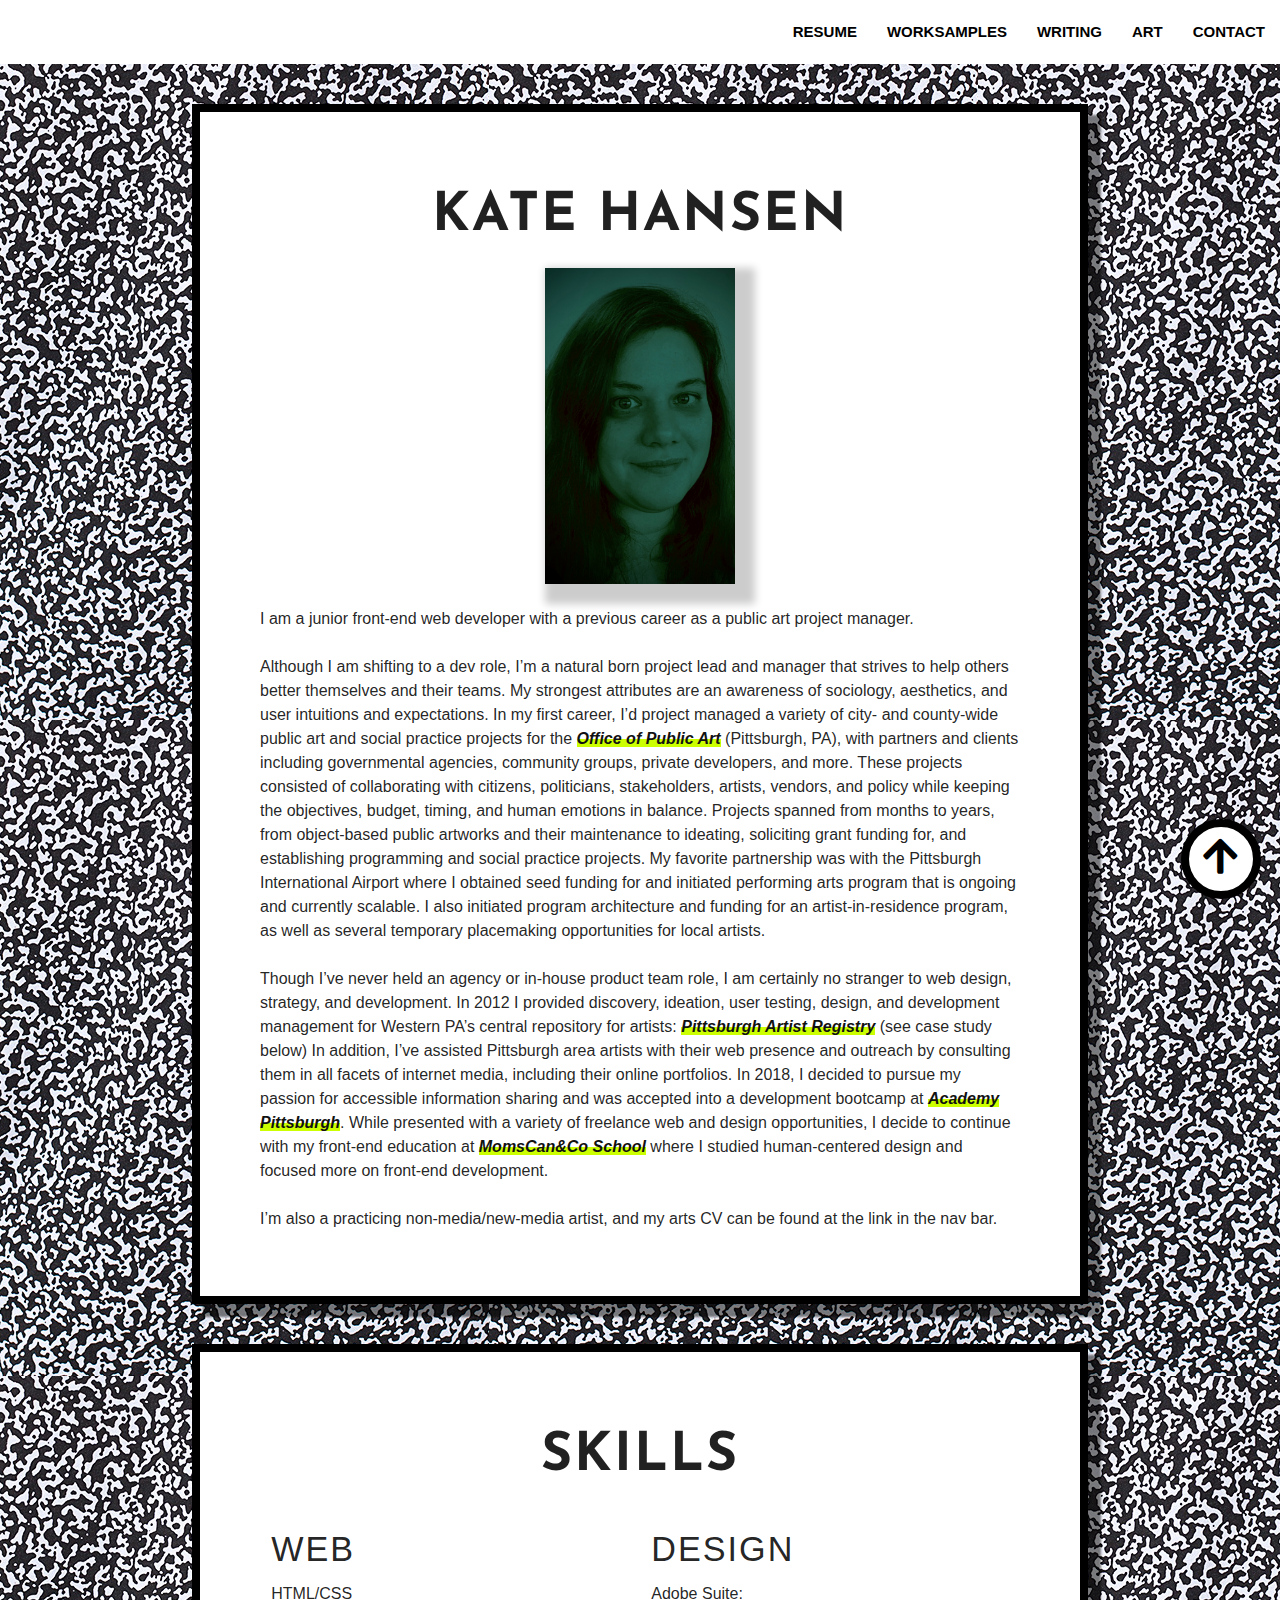
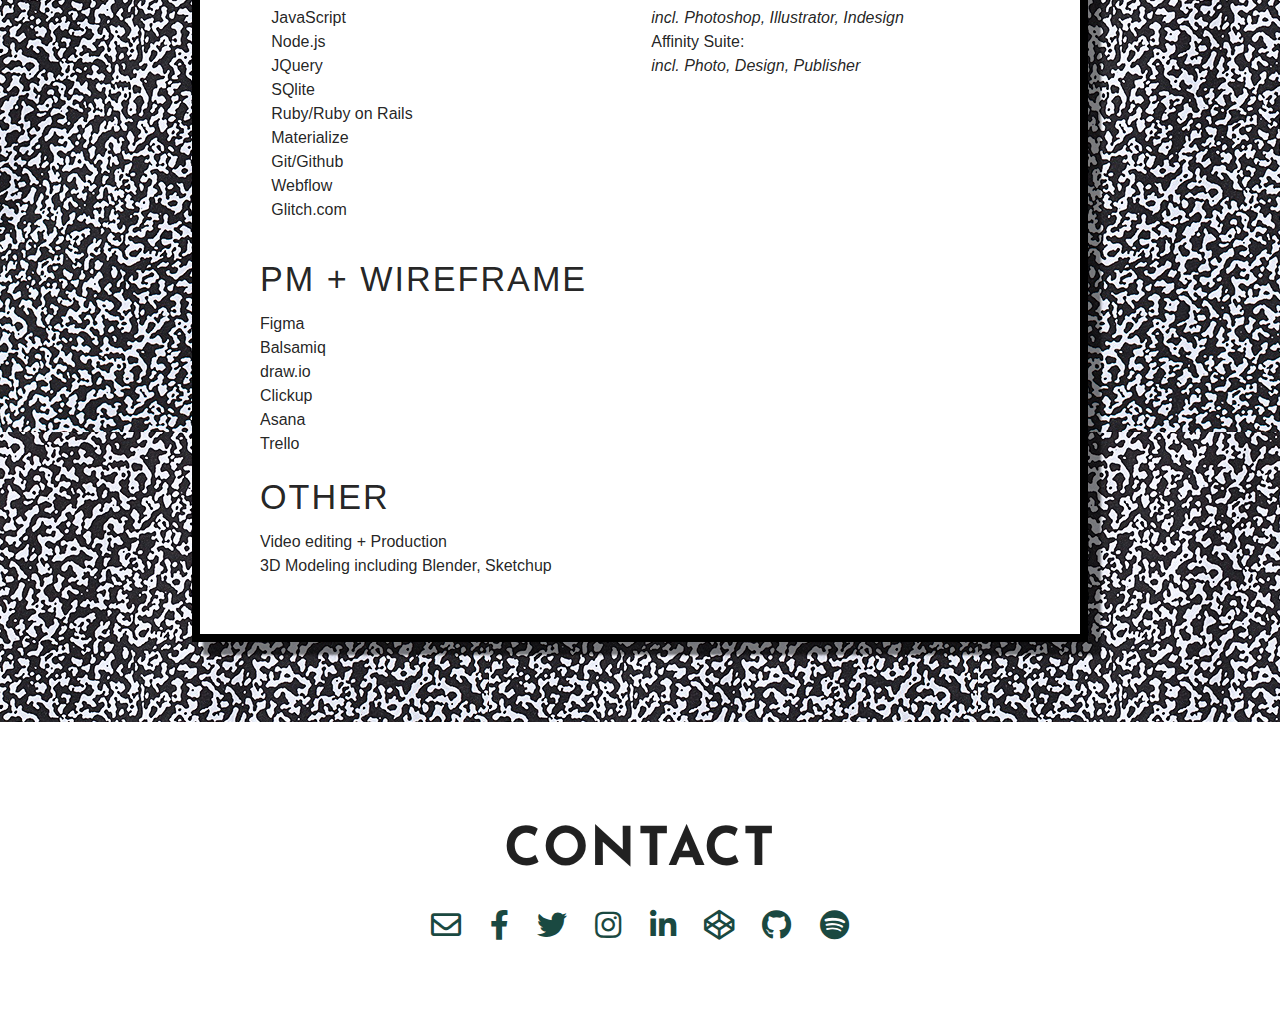
==== commit 187c3892: "color update" ====
--- a/index.html
+++ b/index.html
@@ -26,7 +26,7 @@
         <div class="nav-wrapper" id="top">
             <a href="#" data-target="mobile-demo" class="sidenav-trigger"><i class="material-icons">menu</i></a>
             <ul class="right hide-on-med-and-down">
-                <li><a href="HANSEN_Kate_resume.pdf" type="pdf" target="_blank">RESUME</a></li>
+                <li><a href="hansen_kate_resume.pdf" type="pdf" target="_blank">RESUME</a></li>
                 <li><a href="worksamples.html">WORKSAMPLES</a></li>
                 <li><a href="writing.html">WRITING</a></li>
                 <li><a href="artlanding.html">ART</a></li>
@@ -36,7 +36,7 @@
     </nav>
 
     <ul class="sidenav" id="mobile-demo">
-        <li><a href="HANSEN_Kate_resume.pdf" type="pdf" target="_blank">RESUME</a></li>
+        <li><a href="hansen_kate_resume.pdf" type="pdf" target="_blank">RESUME</a></li>
         <li><a href="worksamples.html">WEB + DESIGN</a></li>
         <li><a href="writing.html">WRITING + WKSHPS</a></li>
         <li><a href="artlanding.html">ART</a></li>
@@ -57,7 +57,7 @@
                 <h2>KATE HANSEN</h2>
                 <div class="sidebar">
                     <div class="portrait">
-                        <img class="maskedobject" src="assets/k8web.jpg" alt="Kate portrait">
+                        <img class="kate" src="assets/me.png" alt="Kate portrait" />
                     </div>
 
                     <p>I am a junior front-end web developer with a previous career as a public art project manager. <br> <br> Although I am shifting to a dev role, I’m a natural born project lead and manager that strives to help others better themselves
@@ -145,13 +145,7 @@
 
     </div>
 
-    <!-- -----------WRITING AND WORKSHoPS --------- -->
-
-
-
-
-
-    <!-----------------CONTACT FORM--------------------->
+    <!--contact-->
     <footer class="contact" id="contact">
         <h2>CONTACT</h2>
 
--- a/css/stylesheet.css
+++ b/css/stylesheet.css
@@ -1,321 +1,352 @@
 html {
-    scroll-behavior: smooth;
+  scroll-behavior: smooth;
 }
 
 @media screen and (max-width: 600px) {
-    .main {
-        padding: 15px 20px;
-    }
+  .main {
+    padding: 15px 20px;
+  }
 }
 
 .div {
-    display: block;
+  display: block;
 }
 
 .resume {
-    height: 100vh;
-    padding: 0 40px;
-    margin-top: 50px;
+  height: 100vh;
+  padding: 0 40px;
+  margin-top: 50px;
 }
 
 .contact {
-    padding: 15px 40px;
-    margin: 50px;
+  padding: 15px 40px;
+  margin: 50px;
 }
 
 p {
-    margin-bottom: 25px;
+  margin-bottom: 25px;
 }
 
 .nav-wrapper {
-    background-color: white;
+  background-color: white;
 }
 
 .about a {
-    color: #111;
-    padding: 0;
-    text-decoration: none;
-    background-image: linear-gradient( transparent 0%, transparent calc(50% - 8px), #FA7268 calc(50% - 8px), rgb(254, 147, 140) 100%);
-    transition: background-position 120ms ease-in-out, padding 120ms ease-in-out;
-    background-size: 100% 200%;
-    background-position: 0 0;
-    font-style: italic;
-    font-weight: bold;
-    cursor: pointer;
+  color: #111;
+  padding: 0;
+  text-decoration: none;
+  background-image: linear-gradient(
+    transparent 0%,
+    transparent calc(50% - 8px),
+    #ccff00 calc(50% - 8px),
+    #ccff00 100%
+  );
+  transition: background-position 120ms ease-in-out, padding 120ms ease-in-out;
+  background-size: 100% 200%;
+  background-position: 0 0;
+  font-style: italic;
+  font-weight: bold;
+  cursor: pointer;
 }
 
 .about a:hover {
-    padding: 2px 0 4px 0;
-    background-image: linear-gradient( transparent 0%, transparent calc(50% - 8px), rgb(254, 147, 140) calc(50% - 8px), #FA7268 100%);
-    background-position: 0 100%;
-}
-
+  padding: 2px 0 4px 0;
+  background-image: linear-gradient(
+    transparent 0%,
+    transparent calc(50% - 8px),
+    #ccff00 calc(50% - 8px),
+    #ccff00 100%
+  );
+  background-position: 0 100%;
+}
+
+.headertype {
+  background-color: white;
+  padding: 30px 20px;
+  border: 8px solid black;
+}
+
+.headertype:hover {
+  background-color: #ccff00;
+}
 
 /*-------------------Navigation-------------------*/
 
 .nav-wrapper li {
-    color: black;
-    background-color: white;
+  color: black;
+  background-color: white;
 }
 
 .intro {
-    height: 100vh;
-    z-index: 5;
-}
-
+  height: 100vh;
+  z-index: 5;
+}
 
 /*------------BUTTON TOP-----------------*/
 
 .buttontop {
-    position: fixed;
-    font-size: 40px;
-    bottom: .1%;
-    right: 1.5%;
-    color: black !important;
-    font-weight: 800;
-    z-index: 10;
-    border-radius: 50px;
-    width: 80px;
-    height: 80px;
-    background-color: white;
-    text-align: center;
-    vertical-align: middle;
-    display: inline-block;
-    border: 8px solid black;
+  position: fixed;
+  font-size: 40px;
+  bottom: 0.1%;
+  right: 1.5%;
+  color: black !important;
+  font-weight: 800;
+  z-index: 10;
+  border-radius: 50px;
+  width: 80px;
+  height: 80px;
+  background-color: white;
+  text-align: center;
+  vertical-align: middle;
+  display: inline-block;
+  border: 8px solid black;
 }
 
 .buttontop:hover {
-    background-color: #ccff00;
+  background-color: #ccff00;
 }
 
 .buttontop i:hover {
-    color: rgb(7, 7, 7);
+  color: rgb(7, 7, 7);
 }
 
 .top {
-    font-size: .3em;
-    text-align: center;
-}
-
+  font-size: 0.3em;
+  text-align: center;
+}
 
 /*----border-----*/
 
 .border {
-    border: 8px solid black;
-    padding: 40px 60px;
-    box-shadow: 12px 12px 2px 1px rgba(0, 0, 0, .5);
-    background-color: white;
-    margin-bottom: 40px;
+  border: 8px solid black;
+  padding: 40px 60px;
+  box-shadow: 12px 12px 2px 1px rgba(0, 0, 0, 0.5);
+  background-color: white;
+  margin-bottom: 40px;
 }
 
 @media screen and (max-width: 600px) {
-    .border {
-        border: none;
-        padding: 30px;
-        box-shadow: none;
-    }
-    .noborder {
-        background-color: none;
-    }
+  .border {
+    border: none;
+    padding: 30px;
+    box-shadow: none;
+  }
+  .noborder {
+    background-color: none;
+  }
 }
 
 .noborder {
-    background-repeat: repeat;
-    background-image: url("/assets/notebook.png");
-    padding: 40px 0;
-}
-
+  background-repeat: repeat;
+  background-image: url("/assets/notebook.png");
+  padding: 40px 0;
+}
 
 /*-------ABOUT-----------*/
-
+/* 
 .maskedobject {
+  max-width: 200px;
+  display: block;
+  margin: 0 auto;
+  border-radius: 50%;
+} */
+
+/* @media (min-width: 769px) {
+  .maskedobject {
     mask-image: url(https://svgshare.com/i/EAi.svg);
     -webkit-mask-image: url(https://svgshare.com/i/EAi.svg);
+    mask-image-size: cover;
     -webkit-mask-size: cover;
-    text-align: center;
-    max-width: 200px;
-    display: block;
-    margin: 0 auto;
+  }
+} */
+
+.portrait {
+  position: relative;
+  text-align: center;
+  display: block;
+}
+
+.kate {
+  box-shadow: 10px 10px 8px 10px rgba(0, 0, 0, 0.2);
+  width: 25%;
+  height: auto;
 }
 
 section {
-    min-height: 100vh;
-    padding: 40px 60px;
-}
-
+  min-height: 100vh;
+  padding: 40px 60px;
+}
 
 /*-------SKILLS-----------*/
 
 .logo {
-    max-height: 50px;
-    margin-top: 25px;
+  max-height: 50px;
+  margin-top: 25px;
 }
 
 .rectangle {
-    max-height: 60px;
+  max-height: 60px;
 }
 
 .italp {
-    font-style: italic;
-}
-
+  font-style: italic;
+}
 
 /*--------WORKSAMPLE CARDS----------*/
 
 .row {
-    width: 100%;
+  width: 100%;
 }
 
 .card {
-    border: 6px solid black;
+  border: 6px solid black;
 }
 
 .boldtype {
-    font-weight: bold;
+  font-weight: bold;
 }
 
 .linkbutton {
-    border: 8px solid black;
-    padding: 25px;
-    font-weight: bold;
-    font-size: 1.2em;
-    text-align: center;
-    margin: 10px;
-    background-color: #FA7268;
+  border: 8px solid black;
+  padding: 25px;
+  font-weight: bold;
+  font-size: 1.2em;
+  text-align: center;
+  margin: 10px;
+  background-color: #1a4941;
 }
 
 .linkbutton:hover {
-    cursor: pointer;
-    background-color: black;
-    color: white;
+  cursor: pointer;
+  background-color: black;
+  color: white;
 }
 
 .buttonlink-worksamples {
-    color: black;
-    margin-bottom: 5rem;
+  color: black;
+  margin-bottom: 5rem;
 }
 
 .worksample-image {
-    width: 250px;
-    height: auto;
-    padding: 25px;
-    border: 8px solid black;
+  width: 250px;
+  height: auto;
+  padding: 25px;
+  border: 8px solid black;
+  background-color: white;
 }
 
 .worksample-imgcontainer {
-    display: flex;
-    justify-content: space-around;
+  display: flex;
+  justify-content: space-around;
 }
 
 .worksample-heading,
 h3 {
-    padding-top: 2rem;
+  padding-top: 2rem;
 }
 
 .worksample-heading,
 h5 {
-    padding-top: 2rem;
+  padding-top: 2rem;
 }
 
 .worksample-body {
-    background-repeat: repeat;
-    background-image: url("/assets/notebook.png")
+  background-repeat: repeat;
+  background-image: url("/assets/notebook.png");
+}
+
+.wkcard {
+  border-radius: 25px;
+  margin: 3% 8% 3% 8%;
+  box-shadow: 12px 12px 2px 1px rgba(0, 0, 0, 0.5);
+  border: 8px solid black;
+  background-repeat: repeat;
+  background-image: url("/assets/lined-paper-2.png");
 }
 
 .webdesign {
-    background-color: rgba(223, 223, 223);
-    border-radius: 25px;
-    margin: 20px;
+  background-color: rgb(255, 255, 255);
+}
+
+.mvps {
+  background-color: rgb(255, 255, 255);
 }
 
 .production {
-    background-color: rgba(191, 191, 191);
-    border-radius: 25px;
-    margin: 20px;
+  background-color: rgb(255, 255, 255);
 }
 
 .other {
-    background-color: rgba(155, 155, 155);
-    border-radius: 25px;
-    margin: 20px;
-}
-
-.disclaimer {
-    background-color: white;
-    border: 8px solid black;
-    margin: 15px;
+  background-color: rgb(255, 255, 255);
+}
+
+.disclaimer h4 {
+  text-align: center;
+}
+
+@media screen and (max-width: 600px) {
+  .disclaimer {
+    border: none;
+    padding: 0px;
+    box-shadow: none;
     text-align: center;
-}
-
-.disclaimer h4 {
-    text-align: center;
-}
-
-@media screen and (max-width: 600px) {
-    .disclaimer {
-        border: none;
-        padding: 0px;
-        box-shadow: none;
-        text-align: center;
-    }
-    .disclaimer h1 {
-        font-size: 1em;
-        padding: 10px;
-    }
+  }
+  .disclaimer h1 {
+    font-size: 1em;
+    padding: 10px;
+  }
 }
 
 .par-button {
-    text-align: center;
-}
-
+  text-align: center;
+}
 
 /*--------CONTACT----------*/
 
 .socialmedia,
 .far,
 .fab {
-    font-size: 30px;
+  font-size: 30px;
 }
 
 .contact {
-    text-align: center;
+  text-align: center;
 }
 
 .contact a {
-    padding: 10px;
-    color: #FA7268;
+  padding: 10px;
+  color: #1a4941;
 }
 
 .contact a:hover {
-    padding: 10px;
-    color: orangered;
-}
-
+  padding: 10px;
+  color: #ccff00;
+}
 
 /* --------ARTWORK-------- */
 
 .workcontainer {
-    justify-content: center;
+  justify-content: center;
 }
 
 .dadpranks h4 {
-    padding: 40px;
+  padding: 40px;
 }
 
 .artworkembed {
-    max-width: 100%;
-    text-align: center;
+  max-width: 100%;
+  text-align: center;
 }
 
 .sectioncolumn {
-    flex-direction: column;
+  flex-direction: column;
 }
 
 .sectioncolumn h2 {
-    text-align: left;
+  text-align: left;
 }
 
 .sectionheader {
-    display: flex;
-    justify-content: space-between;
-}+  display: flex;
+  justify-content: space-between;
+}
